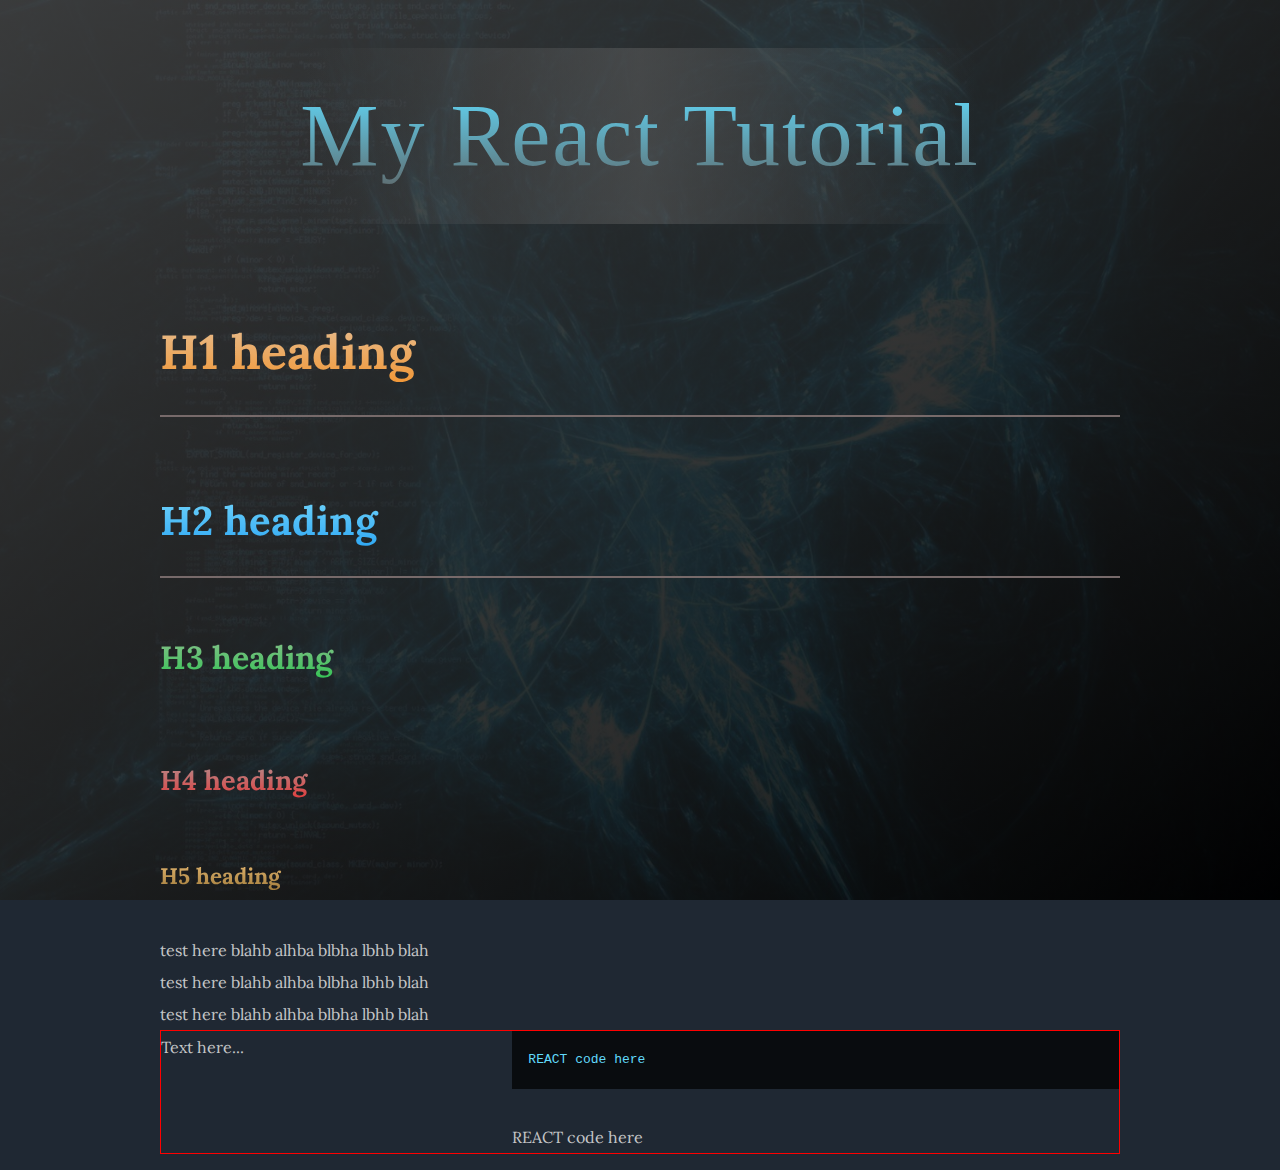
==== index.html @ 7d228087 "first commit" ====
<!doctype html>
<html lang="en">

<head>
    <!-- Required meta tags -->
    <meta charset="utf-8">
    <meta name="viewport" content="width=device-width, initial-scale=1, shrink-to-fit=no">
    <link rel="preconnect" href="https://fonts.googleapis.com">
    <link rel="preconnect" href="https://fonts.gstatic.com" crossorigin>
    <link href="https://fonts.googleapis.com/css2?family=Lora&display=swap" rel="stylesheet">

    <link rel="stylesheet" type="text/css" href="_css/styles.css">

    <title>React Tutorial</title>
</head>

<body>

    <section class="homepage-title-container">
        <div class="homepage-title">My React Tutorial</div>
    </section>

    <h1>H1 heading</h1>
    <h2>H2 heading</h2>
    <h3>H3 heading</h3>
    <h4>H4 heading</h4>
    <h5>H5 heading</h5>
    <p>test here blahb alhba blbha lbhb blah</p>
    <p>test here blahb alhba blbha lbhb blah</p>
    <p>test here blahb alhba blbha lbhb blah</p>

    <div class="row">
        <div class="col-1-of-3">
            <p>Text here...</p>
        </div>
        <div class="col-2-of-3">
            <pre class="example"><span class="code-react">REACT code here</span></pre><br> REACT code here
        </div>
    </div>







</body>

</html>
---- _css/styles.css ----
/* CSS variables. Place these in :root pseudo element 
You can then use them using the var() property as shown below */

 :root {
    --color-primary: #eb2f64;
    --color-primary-light: #FF3366;
    --color-primary-dark: #BA265D;
    --color-grey-light-1: #faf9f9;
    --color-grey-light-2: #f4f2f2;
    --color-grey-light-3: #f0eeee;
    --color-grey-light-4: #ccc;
    --color-grey-dark-1: #333;
    --color-grey-dark-2: #777;
    --color-grey-dark-3: #999;
    --shadow-dark: 0 2rem 6rem rgba(0, 0, 0, 0.3);
    --shadow-light: 0 2rem 5rem rgba(0, 0, 0, 0.06);
    --line: 1px solid var(--color-grey-light-2)
}


/* General Sass media query sizes */


/* 
$bp-largest: 75em; // 1200px
$bp-large: 68.75em; // 1100px
$bp-medium: 56.25em; // 900px
$bp-small: 37.5em; // 600px
$bp-smallest: 31.25em; // 500px */


/* universal selector, selects all elements on page */

* {
    /* removes margins and padding from all elements 
                    like headers and paragraphs*/
    margin: 0;
    padding: 0;
}

*,
*::before,
*::after {
    box-sizing: inherit;
}

html {
    /* changes box model so borders and padding are not added to 
                    total width or heigh specified for that box*/
    -webkit-box-sizing: border-box;
    box-sizing: border-box;
    /* make it easier to use rems 
    1rem = 10px, 10px/16px = 62.5%*/
    /* font-size: 62.5%; */
}

body {
    padding: 1rem 10rem;
    font-family: 'Lora', serif;
    font-weight: 400;
    line-height: 2;
    background-color: #1f2833;
    color: #c5c6c7;
    /* gradient, comma, then image */
    background-image: linear-gradient(to right bottom, rgba(64, 64, 64, 0.9), rgba(0, 0, 0, 0.9)), url(../_img/code-storm-bg.jpg);
    /* takes up full width of viewport */
    background-size: cover;
    /* top of image will always stay at top of screen when resizing */
    background-position: top;
    background-attachment: fixed;
    background-position: center;
}


/* 
@media only screen and (max-width: 1800px) {
    body {
        padding: 1rem 18rem;
    }
}

@media only screen and (max-width: 1500px) {
    body {
        padding: 1rem 10rem;
    }
}

@media only screen and (max-width: 1200px) {
    body {
        padding: 1rem 3rem;
    }
} */

.homepage-title-container {
    position: relative;
    margin-top: 2rem;
    text-align: center;
    background: linear-gradient(to right, transparent 15%, rgba(111, 111, 111, .4) 50%, transparent 85%);
}

.homepage-title {
    margin-top: 3rem;
    font-size: 5.5rem;
    font-family: 'Cormorant SC', cursive;
    padding-bottom: 1rem;
    letter-spacing: 2px;
    display: inline;
    background-image: linear-gradient(to top, #5e6060, #61dafb);
    -webkit-background-clip: text;
    color: transparent;
}

.flex-container {
    display: flex;
    border: 1px solid white;
}


/*___________________________________________________
Headers
___________________________________________________*/

h1 {
    margin-top: 5rem;
    margin-bottom: 20px;
    padding-bottom: 15px;
    border-bottom: 2px solid #776a6a;
    font-size: 3rem;
    background: linear-gradient(to bottom, #e3c9ac 0%, #f68308 100%);
    -webkit-background-clip: text;
    -webkit-text-fill-color: transparent;
}

h2 {
    margin-top: 4rem;
    margin-bottom: 20px;
    padding-bottom: 15px;
    border-bottom: 2px solid #776a6a;
    font-size: 2.5rem;
    background: linear-gradient(to bottom, #84e1fd 0%, #0a8ff0 100%);
    -webkit-background-clip: text;
    -webkit-text-fill-color: transparent;
}

h3 {
    margin-top: 3rem;
    margin-bottom: 20px;
    padding-bottom: 15px;
    font-size: 2rem;
    background: linear-gradient(to bottom, #9ebe9a 0%, #01c633 100%);
    -webkit-background-clip: text;
    -webkit-text-fill-color: transparent;
}

h4 {
    margin-top: 3rem;
    margin-bottom: 20px;
    padding-bottom: 15px;
    font-size: 1.7rem;
    background: linear-gradient(to bottom, #a4a4a4 0%, #ff0909 100%);
    -webkit-background-clip: text;
    -webkit-text-fill-color: transparent;
}

h5 {
    margin-top: 2rem;
    margin-bottom: 20px;
    padding-bottom: 15px;
    font-size: 1.4rem;
    background: linear-gradient(to bottom, #f3c57f 0%, #6f4e10 100%);
    -webkit-background-clip: text;
    -webkit-text-fill-color: transparent;
}


/*___________________________________________________
NAVBAR
___________________________________________________*/


/*______________________________________________
NAVIGATION
_______________________________________________*/

.navbar {
    display: block;
    background-color: rgba(0, 0, 0, .5);
    position: fixed;
    top: 0;
    right: 0;
    left: 0;
    z-index: 1030;
    padding-left: 25rem;
}

.navbar a {
    float: left;
    /* display: block; */
    color: #f2f2f2;
    /* text-align: center; */
    padding: 14px 16px;
    text-decoration: none;
    font-size: 17px;
    /* transition: color 2s; */
    background: #000;
}

.navbar a:hover {
    color: rgb(111, 150, 255);
}


/*___________________________________________________
Code Examples
___________________________________________________*/


/* Main container for side by side text and code examples */

.example {
    background: rgba(0, 0, 0, 0.7);
    padding: 1rem;
}

.code-css {
    color: #ffe500;
}

.code-js {
    color: #ff6f6f;
}

.code-react {
    color: #61dafb;
}

.code-comment {
    color: gray;
}

.code-output {
    color: #9c9c9c;
}


/*________________________
CUSTOM GRID
_________________________*/

.row {
    /* 1140px / 10 = 114 rem */
    max-width: 114rem;
    /* background-color: #eee; */
    /* center block element inside another block element */
    margin: 0 auto;
    /* remove margin from last row using not pseudo class */
    /*  The not pseudo class selects everything except the last child */
    border: 1px solid red;
}

.row:not(:last-child) {
    margin-bottom: 8rem;
}

.row::after {
    content: "";
    display: table;
    clear: both;
}

.row [class^="col-"] {
    /* background-color: orangered; */
    float: left;
    /*since gutter is only applied to the right of an element the
      you must remove the gutter from the element all the way on the right */
}

.row [class^="col-"]:not(:last-child) {
    margin-right: 6rem;
}

.row .col-1-of-2 {
    width: calc((100% - 6rem) / 2);
}

.row .col-1-of-3 {
    width: calc((100% - 2 * 6rem) / 3);
}

.row .col-1-of-4 {
    width: calc((100% - 3 * 6rem) / 4);
}

.row .col-2-of-3 {
    width: calc((2 * (100% - 2 * 6rem) / 3) + 6rem);
}

.row .col-2-of-4 {
    width: calc((2 * (100% - 3 * 6rem) / 4) + 6rem);
}

.row .col-3-of-4 {
    width: calc((3 * (100% - 3 * 6rem) / 4) + 2 * 6rem);
}
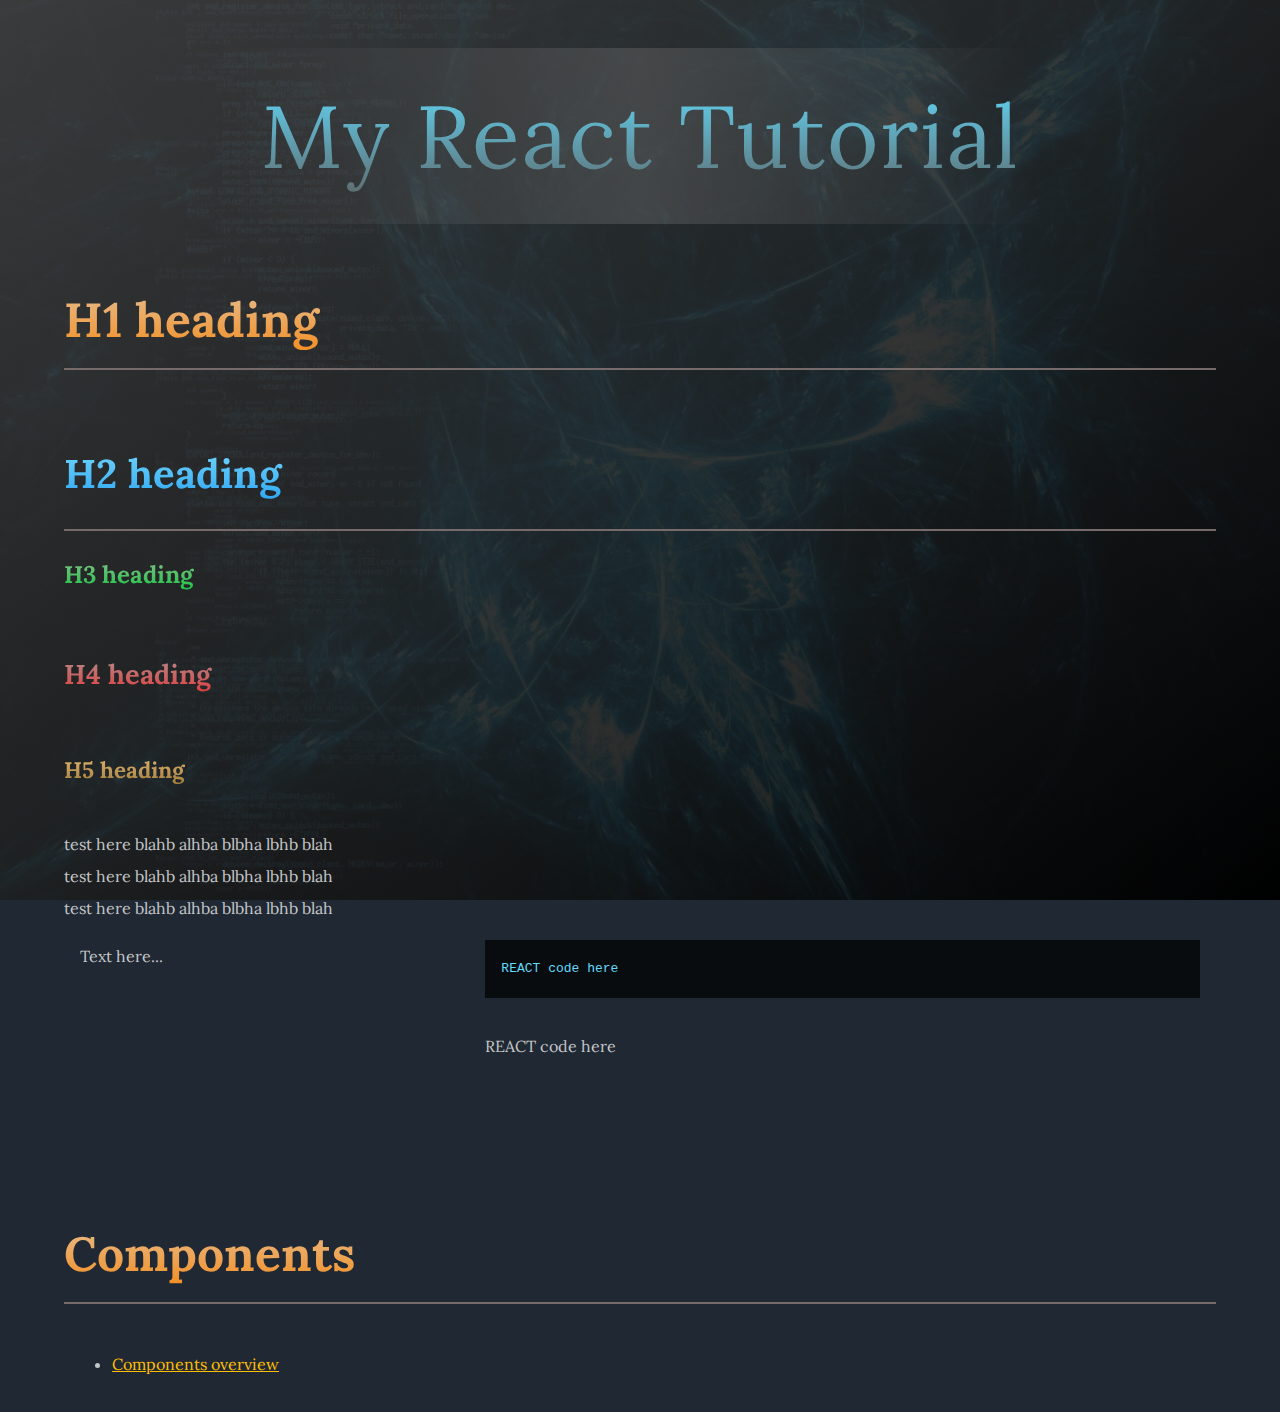
==== commit c8f17088: "first notes" ====
--- a/index.html
+++ b/index.html
@@ -38,6 +38,14 @@
         </div>
     </div>
 
+    <h1>Components</h1>
+    <div class="row">
+      <div class="col-1-of-1">
+         <ul>
+           <li><a href="/pages/components/components-overview.html">Components overview</a></li>
+         </ul>
+      </div>
+    </div>
 
 
 
--- a/_css/styles.css
+++ b/_css/styles.css
@@ -55,7 +55,7 @@
 }
 
 body {
-    padding: 1rem 10rem;
+    padding: 1rem 4rem;
     font-family: 'Lora', serif;
     font-weight: 400;
     line-height: 2;
@@ -101,7 +101,7 @@
 .homepage-title {
     margin-top: 3rem;
     font-size: 5.5rem;
-    font-family: 'Cormorant SC', cursive;
+    /* font-family: 'Cormorant SC', cursive; */
     padding-bottom: 1rem;
     letter-spacing: 2px;
     display: inline;
@@ -116,14 +116,14 @@
 }
 
 
+
 /*___________________________________________________
 Headers
 ___________________________________________________*/
 
 h1 {
-    margin-top: 5rem;
+    margin-top: 3rem;
     margin-bottom: 20px;
-    padding-bottom: 15px;
     border-bottom: 2px solid #776a6a;
     font-size: 3rem;
     background: linear-gradient(to bottom, #e3c9ac 0%, #f68308 100%);
@@ -143,10 +143,8 @@
 }
 
 h3 {
-    margin-top: 3rem;
-    margin-bottom: 20px;
-    padding-bottom: 15px;
-    font-size: 2rem;
+    margin-top: 1rem;    
+    font-size: 1.5rem;
     background: linear-gradient(to bottom, #9ebe9a 0%, #01c633 100%);
     -webkit-background-clip: text;
     -webkit-text-fill-color: transparent;
@@ -173,14 +171,30 @@
 }
 
 
-/*___________________________________________________
-NAVBAR
-___________________________________________________*/
-
-
-/*______________________________________________
-NAVIGATION
-_______________________________________________*/
+
+/*___________________________________________________
+Links
+___________________________________________________*/
+a:link {
+  color: #FFBF00;
+}
+
+a:hover {
+  color:#f45b00;
+}
+
+a:active {
+  color:#0071ff;
+}
+
+a:visited {
+  color:#cf61fc;
+}
+
+
+/*___________________________________________________
+NavBar
+___________________________________________________*/
 
 .navbar {
     display: block;
@@ -211,6 +225,16 @@
 
 
 /*___________________________________________________
+Lists
+___________________________________________________*/
+ul {
+  margin-top: .5rem;
+  margin-left: 2rem;
+}
+
+
+
+/*___________________________________________________
 Code Examples
 ___________________________________________________*/
 
@@ -247,15 +271,19 @@
 CUSTOM GRID
 _________________________*/
 
+.row-example {
+  background-color: rgba(25,25,25,.5);
+  color: #b0cad4;
+}
 .row {
+  padding: 1rem  1rem 1rem;
     /* 1140px / 10 = 114 rem */
-    max-width: 114rem;
-    /* background-color: #eee; */
+    /* max-width: 114rem;      */
     /* center block element inside another block element */
-    margin: 0 auto;
+    /* margin: 0 auto; */
     /* remove margin from last row using not pseudo class */
     /*  The not pseudo class selects everything except the last child */
-    border: 1px solid red;
+    /* border: 1px solid red; */
 }
 
 .row:not(:last-child) {
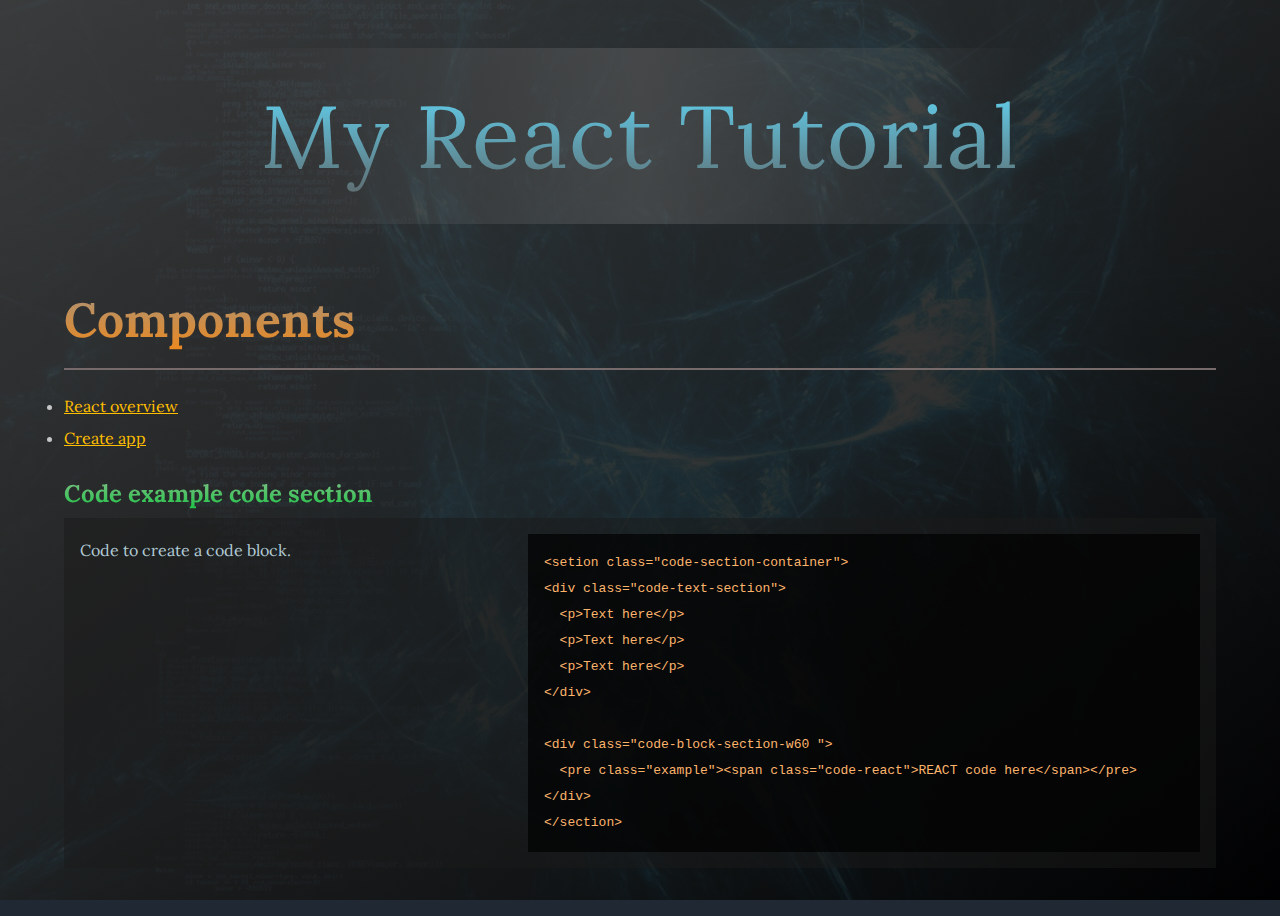
==== commit e09c5059: "first pages" ====
--- a/index.html
+++ b/index.html
@@ -20,32 +20,41 @@
         <div class="homepage-title">My React Tutorial</div>
     </section>
 
-    <h1>H1 heading</h1>
-    <h2>H2 heading</h2>
-    <h3>H3 heading</h3>
-    <h4>H4 heading</h4>
-    <h5>H5 heading</h5>
-    <p>test here blahb alhba blbha lbhb blah</p>
-    <p>test here blahb alhba blbha lbhb blah</p>
-    <p>test here blahb alhba blbha lbhb blah</p>
-
+    <h1>Components</h1>
     <div class="row">
-        <div class="col-1-of-3">
-            <p>Text here...</p>
-        </div>
-        <div class="col-2-of-3">
-            <pre class="example"><span class="code-react">REACT code here</span></pre><br> REACT code here
+        <div class="col-1-of-1">
+            <ul>
+                <li><a href="pages/basics/react-overview.html">React overview</a></li>
+                <li><a href="pages/basics/create-app.html">Create app</a></li>
+            </ul>
         </div>
     </div>
 
-    <h1>Components</h1>
-    <div class="row">
-      <div class="col-1-of-1">
-         <ul>
-           <li><a href="/pages/components/components-overview.html">Components overview</a></li>
-         </ul>
-      </div>
-    </div>
+
+
+
+
+
+    <h3>Code example code section</h3>
+    <setion class="code-section-container">
+        <div class="code-text-section">
+            <p>Code to create a code block.</p>
+        </div>
+
+        <div class="code-block-section-w60 ">
+            <pre class="example "><span class="code-html">&lt;setion class="code-section-container"&gt;
+&lt;div class="code-text-section"&gt;
+  &lt;p&gt;Text here&lt;/p&gt;
+  &lt;p&gt;Text here&lt;/p&gt;
+  &lt;p&gt;Text here&lt;/p&gt;
+&lt;/div&gt;
+
+&lt;div class="code-block-section-w60 "&gt;
+  &lt;pre class="example"&gt;&lt;span class="code-react"&gt;REACT code here&lt;/span&gt;&lt;/pre&gt;
+&lt;/div&gt;
+&lt;/section&gt;</span></pre>
+        </div>
+        </section>
 
 
 
--- a/_css/styles.css
+++ b/_css/styles.css
@@ -110,12 +110,6 @@
     color: transparent;
 }
 
-.flex-container {
-    display: flex;
-    border: 1px solid white;
-}
-
-
 
 /*___________________________________________________
 Headers
@@ -126,24 +120,22 @@
     margin-bottom: 20px;
     border-bottom: 2px solid #776a6a;
     font-size: 3rem;
-    background: linear-gradient(to bottom, #e3c9ac 0%, #f68308 100%);
+    background: linear-gradient(to bottom, #959595 0%, #ff8604 100%);
     -webkit-background-clip: text;
     -webkit-text-fill-color: transparent;
 }
 
 h2 {
-    margin-top: 4rem;
     margin-bottom: 20px;
-    padding-bottom: 15px;
-    border-bottom: 2px solid #776a6a;
+    /* border-bottom: 2px solid #776a6a; */
     font-size: 2.5rem;
-    background: linear-gradient(to bottom, #84e1fd 0%, #0a8ff0 100%);
+    background: linear-gradient(to bottom, #daf6ff 0%, #0074c9 100%);
     -webkit-background-clip: text;
     -webkit-text-fill-color: transparent;
 }
 
 h3 {
-    margin-top: 1rem;    
+    margin-top: 1rem;
     font-size: 1.5rem;
     background: linear-gradient(to bottom, #9ebe9a 0%, #01c633 100%);
     -webkit-background-clip: text;
@@ -151,10 +143,8 @@
 }
 
 h4 {
-    margin-top: 3rem;
-    margin-bottom: 20px;
-    padding-bottom: 15px;
-    font-size: 1.7rem;
+    margin-top: 2rem;
+    font-size: 1.3rem;
     background: linear-gradient(to bottom, #a4a4a4 0%, #ff0909 100%);
     -webkit-background-clip: text;
     -webkit-text-fill-color: transparent;
@@ -162,33 +152,31 @@
 
 h5 {
     margin-top: 2rem;
-    margin-bottom: 20px;
-    padding-bottom: 15px;
-    font-size: 1.4rem;
+    font-size: 1.2rem;
     background: linear-gradient(to bottom, #f3c57f 0%, #6f4e10 100%);
     -webkit-background-clip: text;
     -webkit-text-fill-color: transparent;
 }
 
 
-
 /*___________________________________________________
 Links
 ___________________________________________________*/
+
 a:link {
-  color: #FFBF00;
+    color: #FFBF00;
 }
 
 a:hover {
-  color:#f45b00;
+    color: #f45b00;
 }
 
 a:active {
-  color:#0071ff;
+    color: #0071ff;
 }
 
 a:visited {
-  color:#cf61fc;
+    color: #cf61fc;
 }
 
 
@@ -197,14 +185,14 @@
 ___________________________________________________*/
 
 .navbar {
-    display: block;
-    background-color: rgba(0, 0, 0, .5);
+    display: flex;
+    background-color: rgba(0, 0, 0, 1);
     position: fixed;
     top: 0;
     right: 0;
     left: 0;
     z-index: 1030;
-    padding-left: 25rem;
+    padding-left: 4rem;
 }
 
 .navbar a {
@@ -216,36 +204,75 @@
     text-decoration: none;
     font-size: 17px;
     /* transition: color 2s; */
-    background: #000;
 }
 
 .navbar a:hover {
     color: rgb(111, 150, 255);
 }
 
+.nav-page::before {
+    content: ">";
+    margin-right: .5rem;
+    margin-left: -1rem;
+}
+
+.navbar .nav-active {
+    color: rgb(224, 151, 56);
+}
+
 
 /*___________________________________________________
 Lists
 ___________________________________________________*/
+
 ul {
-  margin-top: .5rem;
-  margin-left: 2rem;
-}
-
-
-
-/*___________________________________________________
-Code Examples
-___________________________________________________*/
-
-
-/* Main container for side by side text and code examples */
+    /* margin: .5rem 0 1rem 2rem; */
+}
+
+
+/*___________________________________________________
+Code Section
+___________________________________________________*/
+
+.text-section {
+    padding: 1rem;
+    background-color: rgba(25, 25, 25, .5);
+    color: #b0cad4;
+}
+
+.code-section-container {
+    display: flex;
+    padding: 1rem;
+    margin-bottom: 2rem;
+    background-color: rgba(25, 25, 25, .5);
+    color: #b0cad4;
+    /* border: 1px solid red; */
+    justify-content: space-between
+}
+
+.code-text-section {}
+
+.code-block-section-w60 {
+    min-width: 500px;
+    /* flex-shrink: 0; */
+    flex-basis: 60%;
+}
 
 .example {
     background: rgba(0, 0, 0, 0.7);
     padding: 1rem;
 }
 
+
+/*___________________________________________________
+Code Examples
+___________________________________________________*/
+
+.code-html {
+    color: #fcb46c;
+    ;
+}
+
 .code-css {
     color: #ffe500;
 }
@@ -266,67 +293,21 @@
     color: #9c9c9c;
 }
 
-
-/*________________________
-CUSTOM GRID
-_________________________*/
-
-.row-example {
-  background-color: rgba(25,25,25,.5);
-  color: #b0cad4;
-}
-.row {
-  padding: 1rem  1rem 1rem;
-    /* 1140px / 10 = 114 rem */
-    /* max-width: 114rem;      */
-    /* center block element inside another block element */
-    /* margin: 0 auto; */
-    /* remove margin from last row using not pseudo class */
-    /*  The not pseudo class selects everything except the last child */
-    /* border: 1px solid red; */
-}
-
-.row:not(:last-child) {
-    margin-bottom: 8rem;
-}
-
-.row::after {
-    content: "";
-    display: table;
-    clear: both;
-}
-
-.row [class^="col-"] {
-    /* background-color: orangered; */
-    float: left;
-    /*since gutter is only applied to the right of an element the
-      you must remove the gutter from the element all the way on the right */
-}
-
-.row [class^="col-"]:not(:last-child) {
-    margin-right: 6rem;
-}
-
-.row .col-1-of-2 {
-    width: calc((100% - 6rem) / 2);
-}
-
-.row .col-1-of-3 {
-    width: calc((100% - 2 * 6rem) / 3);
-}
-
-.row .col-1-of-4 {
-    width: calc((100% - 3 * 6rem) / 4);
-}
-
-.row .col-2-of-3 {
-    width: calc((2 * (100% - 2 * 6rem) / 3) + 6rem);
-}
-
-.row .col-2-of-4 {
-    width: calc((2 * (100% - 3 * 6rem) / 4) + 6rem);
-}
-
-.row .col-3-of-4 {
-    width: calc((3 * (100% - 3 * 6rem) / 4) + 2 * 6rem);
+.code-highlight {
+    font-weight: bolder;
+    font-size: 1rem;
+}
+
+.code-keyboard {
+    color: #c2c0c0;
+}
+
+.code {
+    font-family: monospace, sans-serif;
+    font-weight: 400;
+    color: #b2cdff;
+    background-color: #000;
+    border: 1px solid #b2cdff;
+    border-radius: 2px;
+    padding: 1px 4px;
 }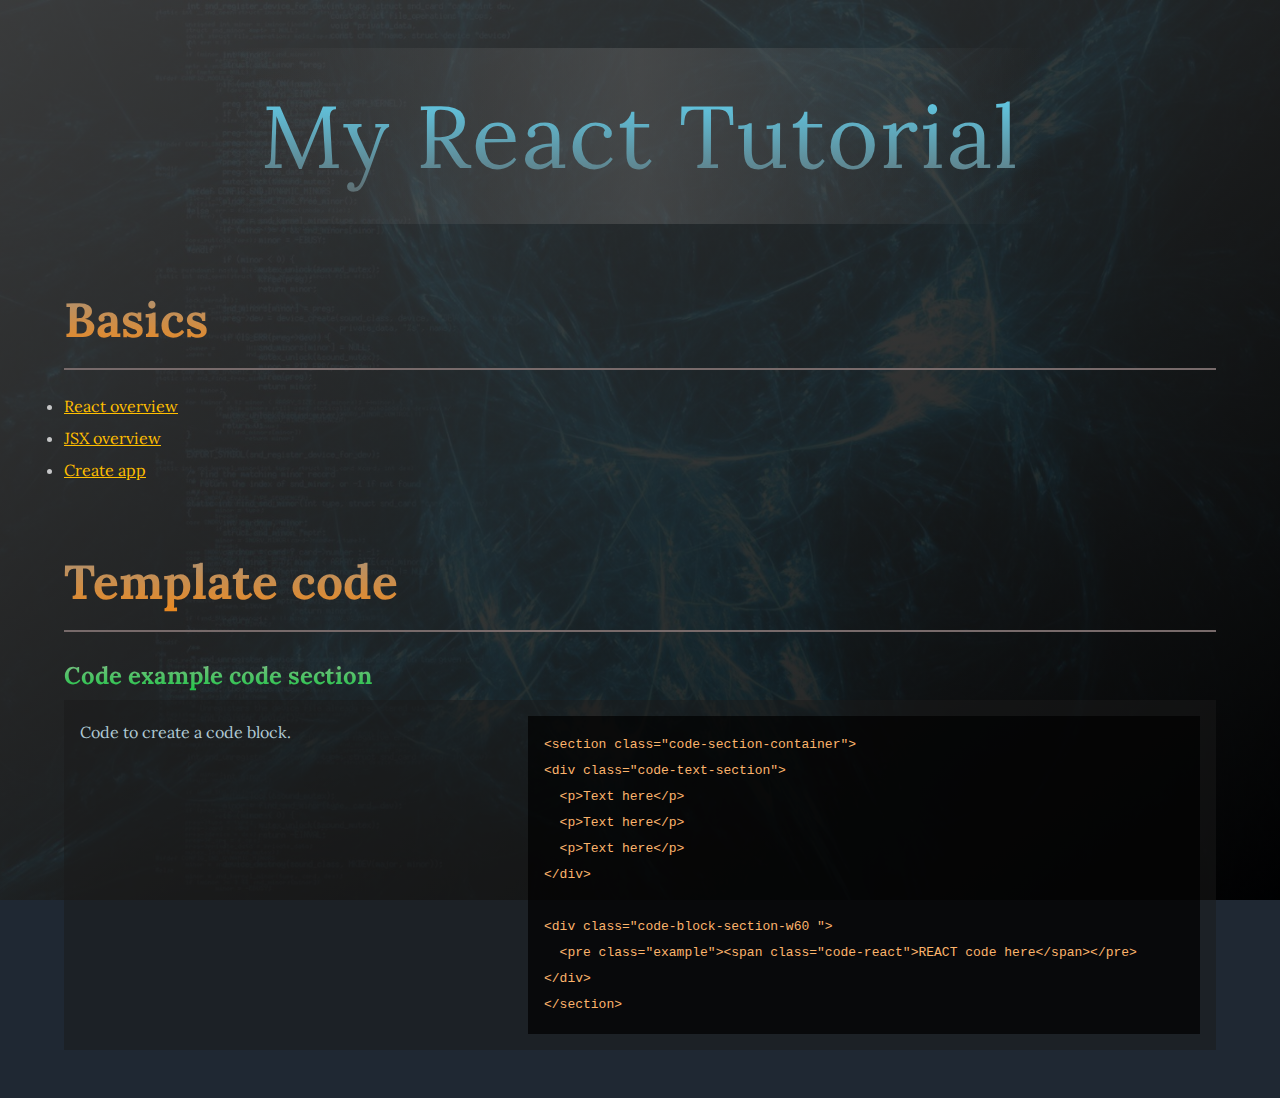
==== commit caf32191: "JSX notes" ====
--- a/index.html
+++ b/index.html
@@ -20,11 +20,12 @@
         <div class="homepage-title">My React Tutorial</div>
     </section>
 
-    <h1>Components</h1>
+    <h1>Basics</h1>
     <div class="row">
         <div class="col-1-of-1">
             <ul>
                 <li><a href="pages/basics/react-overview.html">React overview</a></li>
+                <li><a href="pages/basics/jsx-overview.html">JSX overview</a></li>
                 <li><a href="pages/basics/create-app.html">Create app</a></li>
             </ul>
         </div>
@@ -35,6 +36,8 @@
 
 
 
+
+    <h1>Template code</h1>
     <h3>Code example code section</h3>
     <setion class="code-section-container">
         <div class="code-text-section">
@@ -42,7 +45,7 @@
         </div>
 
         <div class="code-block-section-w60 ">
-            <pre class="example "><span class="code-html">&lt;setion class="code-section-container"&gt;
+            <pre class="example "><span class="code-html">&lt;section class="code-section-container"&gt;
 &lt;div class="code-text-section"&gt;
   &lt;p&gt;Text here&lt;/p&gt;
   &lt;p&gt;Text here&lt;/p&gt;
--- a/_css/styles.css
+++ b/_css/styles.css
@@ -128,7 +128,7 @@
 h2 {
     margin-bottom: 20px;
     /* border-bottom: 2px solid #776a6a; */
-    font-size: 2.5rem;
+    font-size: 2rem;
     background: linear-gradient(to bottom, #daf6ff 0%, #0074c9 100%);
     -webkit-background-clip: text;
     -webkit-text-fill-color: transparent;
@@ -234,6 +234,7 @@
 Code Section
 ___________________________________________________*/
 
+/* Used for text only sections. NO CODE. */
 .text-section {
     padding: 1rem;
     background-color: rgba(25, 25, 25, .5);
@@ -261,6 +262,7 @@
 .example {
     background: rgba(0, 0, 0, 0.7);
     padding: 1rem;
+    overflow: scroll;
 }
 
 
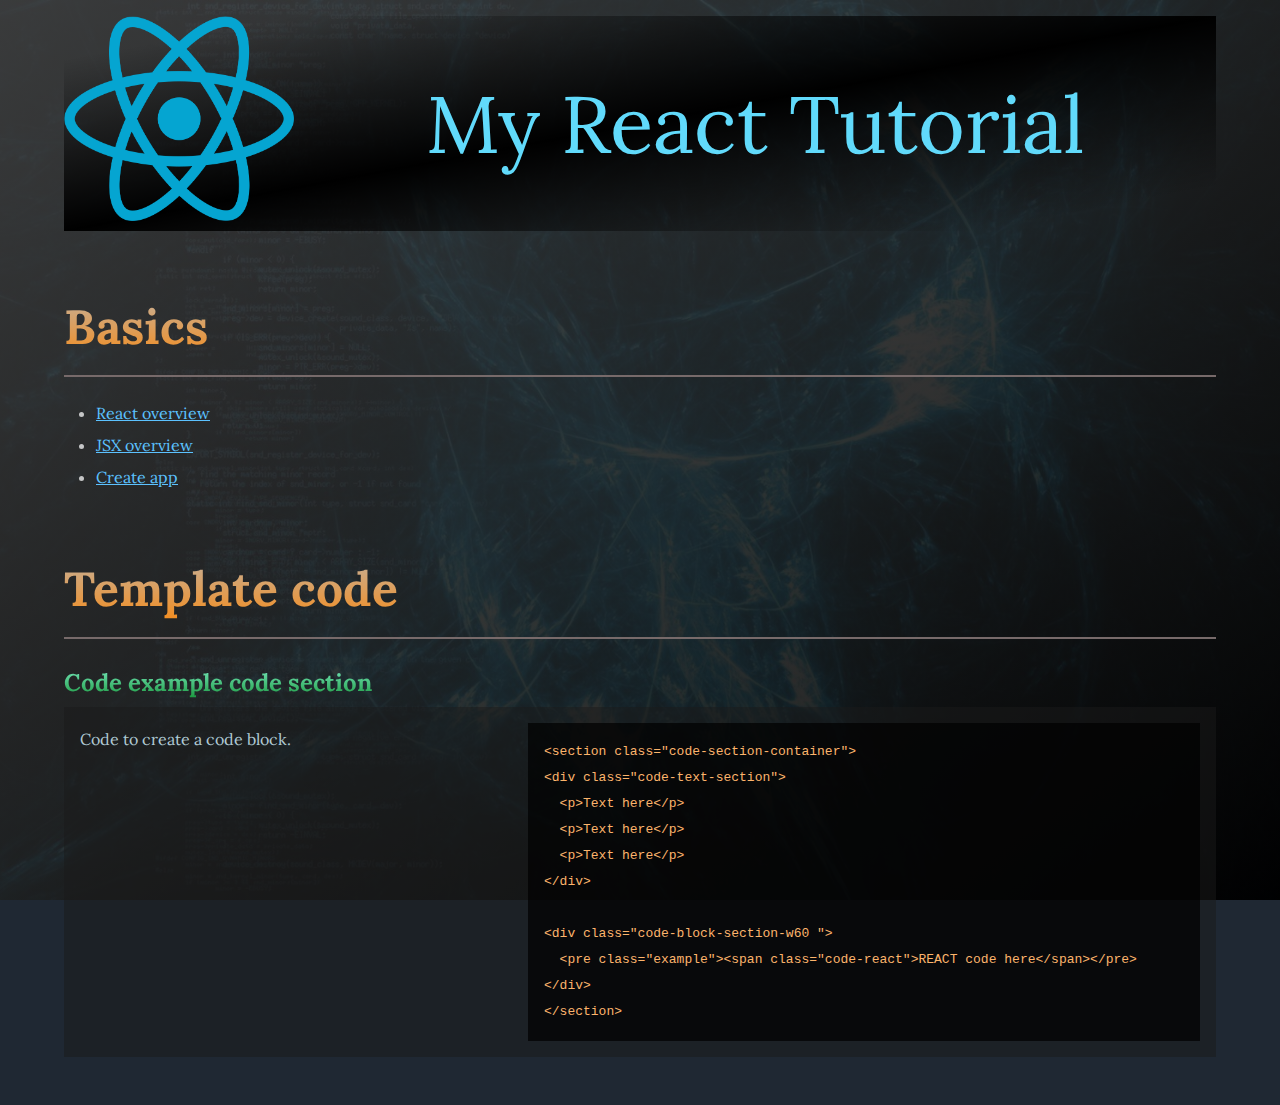
==== commit ef016ee5: "CSS updates" ====
--- a/index.html
+++ b/index.html
@@ -16,9 +16,15 @@
 
 <body>
 
-    <section class="homepage-title-container">
+    <section id="homepage-header-container">
+        <span id="logo-container"><img id="logo-img" src="_img/react-logo.png"></span>
+        <span id="header-text">My React Tutorial</span>
+    </section>
+
+
+    <!-- <section class="homepage-title-container">
         <div class="homepage-title">My React Tutorial</div>
-    </section>
+    </section> -->
 
     <h1>Basics</h1>
     <div class="row">
--- a/_css/styles.css
+++ b/_css/styles.css
@@ -91,6 +91,31 @@
     }
 } */
 
+#homepage-header-container {
+    display: flex;
+    justify-content: space-between;
+    height: 20%;
+    background: linear-gradient(to bottom right, transparent 10%, rgb(0, 0, 0) 50%, transparent 90%);
+}
+
+#logo-container {
+    width: 20%;
+}
+
+#logo-img {
+    /* height: auto; */
+    width: 100%;
+}
+
+#header-text {
+    display: flex;
+    justify-content: center;
+    align-self: center;
+    flex-basis: 80%;
+    color: #61dafb;
+    font-size: 5rem;
+}
+
 .homepage-title-container {
     position: relative;
     margin-top: 2rem;
@@ -120,13 +145,13 @@
     margin-bottom: 20px;
     border-bottom: 2px solid #776a6a;
     font-size: 3rem;
-    background: linear-gradient(to bottom, #959595 0%, #ff8604 100%);
+    background: linear-gradient(to bottom, #b9b9b9 0%, #ff8400 100%);
     -webkit-background-clip: text;
     -webkit-text-fill-color: transparent;
 }
 
 h2 {
-    margin-bottom: 20px;
+    /* margin-bottom: 20px; */
     /* border-bottom: 2px solid #776a6a; */
     font-size: 2rem;
     background: linear-gradient(to bottom, #daf6ff 0%, #0074c9 100%);
@@ -137,7 +162,7 @@
 h3 {
     margin-top: 1rem;
     font-size: 1.5rem;
-    background: linear-gradient(to bottom, #9ebe9a 0%, #01c633 100%);
+    background: linear-gradient(to bottom, #91ffe0 0%, #00811a 100%);
     -webkit-background-clip: text;
     -webkit-text-fill-color: transparent;
 }
@@ -145,7 +170,7 @@
 h4 {
     margin-top: 2rem;
     font-size: 1.3rem;
-    background: linear-gradient(to bottom, #a4a4a4 0%, #ff0909 100%);
+    background: linear-gradient(to bottom, #a4a4a4 0%, #ff3f3f 100%);
     -webkit-background-clip: text;
     -webkit-text-fill-color: transparent;
 }
@@ -164,7 +189,7 @@
 ___________________________________________________*/
 
 a:link {
-    color: #FFBF00;
+    color: #5cc2ff;
 }
 
 a:hover {
@@ -176,7 +201,7 @@
 }
 
 a:visited {
-    color: #cf61fc;
+    color: #ab85ff;
 }
 
 
@@ -226,7 +251,7 @@
 ___________________________________________________*/
 
 ul {
-    /* margin: .5rem 0 1rem 2rem; */
+    margin: .5rem 0 1rem 2rem;
 }
 
 
@@ -234,7 +259,9 @@
 Code Section
 ___________________________________________________*/
 
+
 /* Used for text only sections. NO CODE. */
+
 .text-section {
     padding: 1rem;
     background-color: rgba(25, 25, 25, .5);
@@ -297,7 +324,8 @@
 
 .code-highlight {
     font-weight: bolder;
-    font-size: 1rem;
+    font-size: 1.2rem;
+    color: #abedff;
 }
 
 .code-keyboard {
@@ -312,4 +340,16 @@
     border: 1px solid #b2cdff;
     border-radius: 2px;
     padding: 1px 4px;
+}
+
+
+/*___________________________________________________
+Note Boxes
+___________________________________________________*/
+
+.notebox-warning {
+    border: 1px solid #910000;
+    padding: .5rem;
+    box-shadow: 1px 1px 21px 1px #b10000 inset;
+    color: #feb8b8;
 }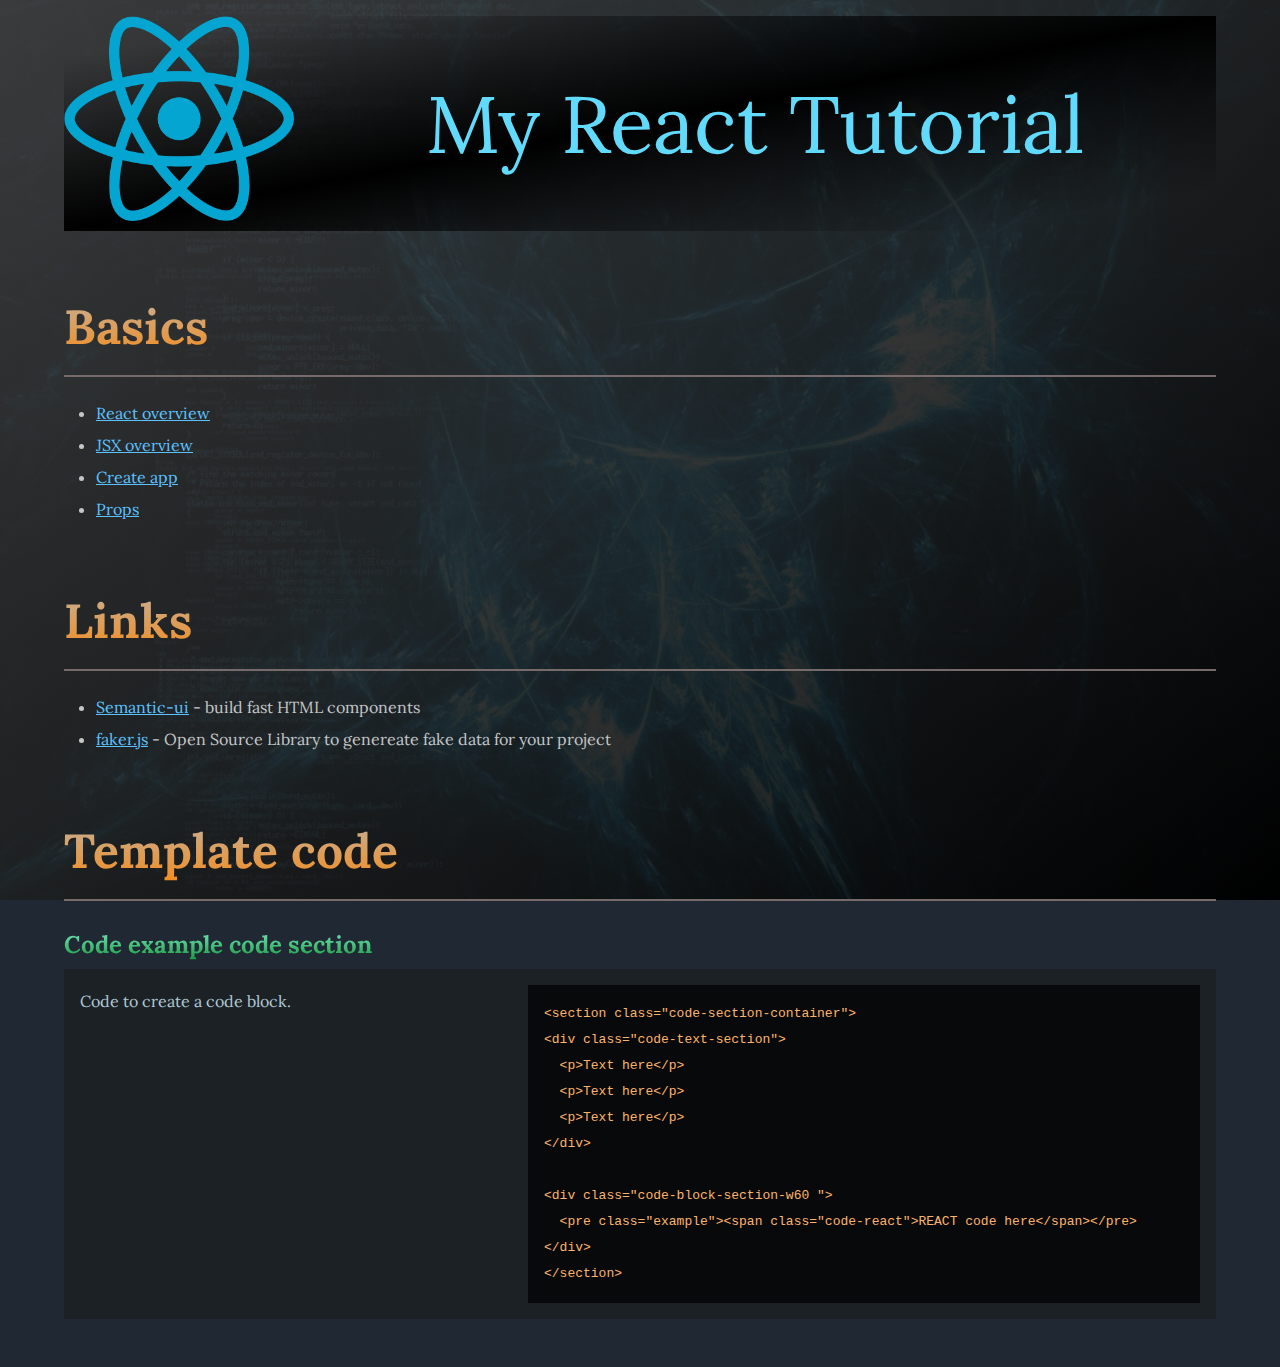
==== commit 85e07c0c: "new JSX example" ====
--- a/index.html
+++ b/index.html
@@ -33,6 +33,7 @@
                 <li><a href="pages/basics/react-overview.html">React overview</a></li>
                 <li><a href="pages/basics/jsx-overview.html">JSX overview</a></li>
                 <li><a href="pages/basics/create-app.html">Create app</a></li>
+                <li><a href="pages/basics/props.html">Props</a></li>
             </ul>
         </div>
     </div>
@@ -41,6 +42,18 @@
 
 
 
+
+
+    <h1>Links</h1>
+    <div class="row">
+        <div class="col-1-of-1">
+            <ul>
+                <li><a href="https://semantic-ui.com/">Semantic-ui</a> - build fast HTML components</li>
+                <li><a href="https://github.com/marak/Faker.js/">faker.js</a> - Open Source Library to genereate fake data for your project</li>
+              
+            </ul>
+        </div>
+    </div>
 
 
     <h1>Template code</h1>
